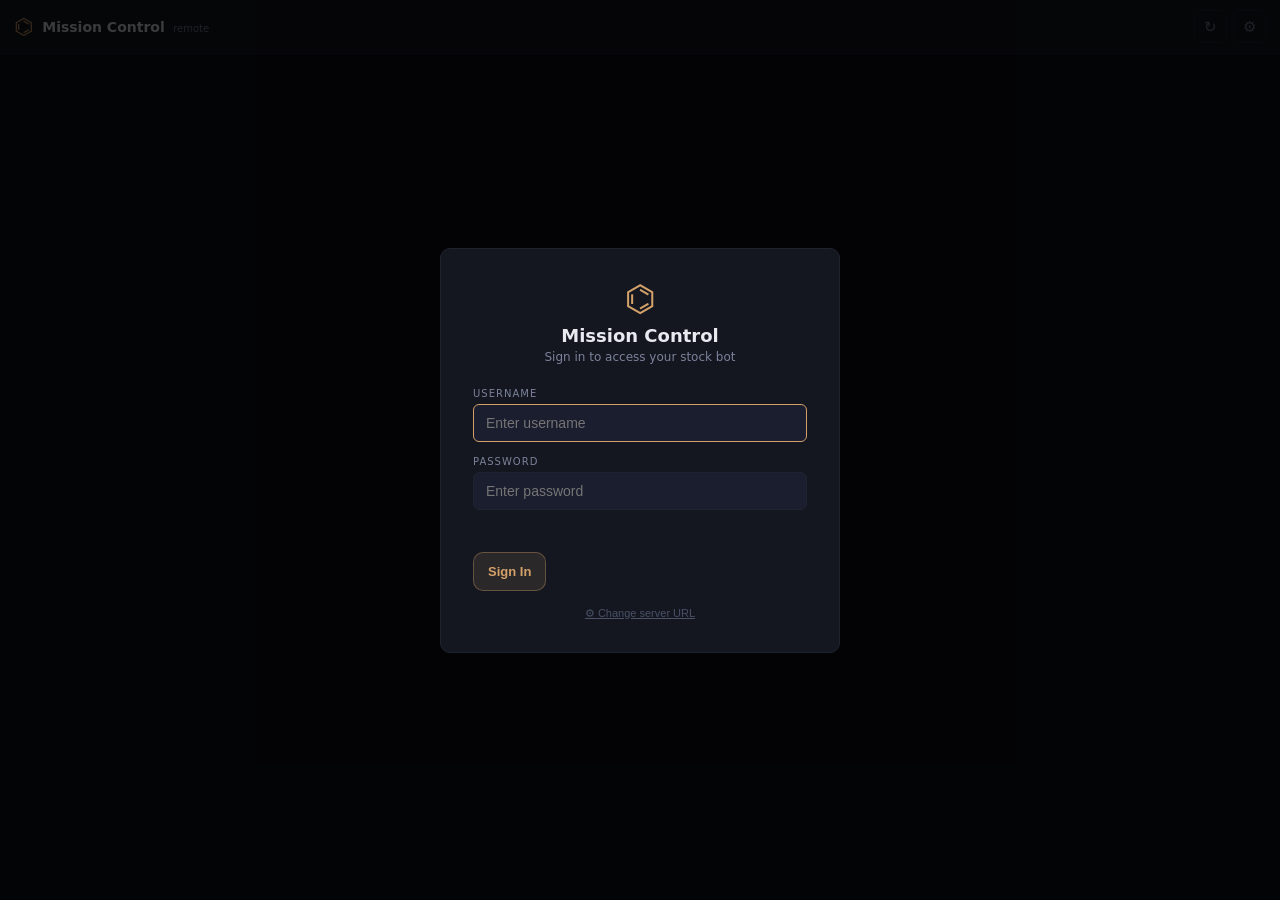
==== docs/index.html @ 16a3974e "Fix T212 auth, ticker resolution, watchlist UI, trading schedule - Fix Trading212 API auth: use Basi" ====
<!DOCTYPE html>
<html lang="en">
<head>
  <meta charset="UTF-8" />
  <meta name="viewport" content="width=device-width, initial-scale=1, maximum-scale=1" />
  <meta name="theme-color" content="#0d0f14" />
  <title>⌬ Mission Control · Remote</title>
  <style>
    :root {
      --bg:       #0d0f14;
      --surface:  #141720;
      --surface2: #1a1e2e;
      --border:   #1e2330;
      --text:     #e8eaf0;
      --dim:      #7c829a;
      --mute:     #4a5066;
      --accent:   #d4a16a;
      --pos:      #4ade80;
      --neg:      #f87171;
      --warn:     #fbbf24;
      --info:     #60a5fa;
      --radius:   10px;
      --mono:     'JetBrains Mono', 'Fira Code', 'Cascadia Code', monospace;
    }

    * { box-sizing: border-box; margin: 0; padding: 0; }

    body {
      background: var(--bg);
      color: var(--text);
      font-family: -apple-system, BlinkMacSystemFont, 'Segoe UI', system-ui, sans-serif;
      font-size: 14px;
      min-height: 100dvh;
      -webkit-text-size-adjust: 100%;
    }

    /* ── Top bar ───────────────────────────────────────────────────────── */
    .topbar {
      position: sticky; top: 0; z-index: 10;
      background: var(--surface);
      border-bottom: 1px solid var(--border);
      padding: 10px 14px;
      display: flex; align-items: center; justify-content: space-between; gap: 8px;
    }
    .brand { display: flex; align-items: center; gap: 9px; }
    .brand-mark { font-size: 22px; color: var(--accent); line-height: 1; }
    .brand-name { font-weight: 700; font-size: 14px; }
    .brand-sub  { font-size: 10px; color: var(--dim); font-weight: 400; margin-left: 4px; }
    .topbar-right { display: flex; gap: 6px; }

    .icon-btn {
      background: none; border: 1px solid var(--border);
      color: var(--dim); border-radius: 6px;
      width: 33px; height: 33px;
      cursor: pointer; font-size: 15px;
      display: flex; align-items: center; justify-content: center;
      transition: color .15s, border-color .15s; flex-shrink: 0;
    }
    .icon-btn:hover { color: var(--text); border-color: var(--dim); }
    @keyframes spin { to { transform: rotate(360deg); } }
    .spin { animation: spin .6s linear infinite; }

    /* ── Content ───────────────────────────────────────────────────────── */
    .content {
      padding: 12px; max-width: 600px; margin: 0 auto;
      display: flex; flex-direction: column; gap: 10px;
    }

    /* ── Banners ───────────────────────────────────────────────────────── */
    .banner {
      border-radius: var(--radius); padding: 10px 14px;
      font-size: 13px; display: none; align-items: center; gap: 10px;
    }
    .banner.show { display: flex; }
    .banner.offline  { background:rgba(248,113,113,.08); border:1px solid rgba(248,113,113,.25); color:var(--neg); }
    .banner.shutdown { background:rgba(248,113,113,.08); border:1px solid rgba(248,113,113,.25); justify-content:space-between; }
    .banner.no-url   { background:rgba(251,191,36,.08);  border:1px solid rgba(251,191,36,.25);  color:var(--warn); }

    /* ── Status chips ──────────────────────────────────────────────────── */
    .status-bar {
      background: var(--surface); border: 1px solid var(--border);
      border-radius: var(--radius); padding: 10px 14px;
      display: flex; flex-wrap: wrap; gap: 7px; align-items: center;
    }
    .chip {
      display: inline-flex; align-items: center; gap: 5px;
      padding: 3px 9px; border-radius: 20px;
      font-size: 11px; font-weight: 700; letter-spacing: .05em;
      border: 1px solid var(--border); white-space: nowrap;
    }
    .chip.running { color:var(--pos);  border-color:rgba(74,222,128,.3);  background:rgba(74,222,128,.07); }
    .chip.paused  { color:var(--warn); border-color:rgba(251,191,36,.3);  background:rgba(251,191,36,.07); }
    .chip.idle    { color:var(--dim);  border-color:var(--border); }
    .chip.offline { color:var(--neg);  border-color:rgba(248,113,113,.3); background:rgba(248,113,113,.07); }
    .chip.live    { color:var(--pos);  border-color:rgba(74,222,128,.3);  background:rgba(74,222,128,.07); }
    .chip.demo    { color:var(--warn); border-color:rgba(251,191,36,.3);  background:rgba(251,191,36,.07); }
    .chip.bull    { color:var(--pos);  border-color:rgba(74,222,128,.3);  background:rgba(74,222,128,.07); }
    .chip.bear    { color:var(--neg);  border-color:rgba(248,113,113,.3); background:rgba(248,113,113,.07); }
    .chip.neutral { color:var(--warn); border-color:rgba(251,191,36,.3);  background:rgba(251,191,36,.07); }

    .dot {
      width: 7px; height: 7px; border-radius: 50%;
      display: inline-block; flex-shrink: 0;
    }
    .dot.green { background: var(--pos); }
    .dot.red   { background: var(--neg); }
    .dot.amber { background: var(--warn); }
    .dot.gray  { background: var(--mute); }
    @keyframes pulse { 0%,100%{opacity:1} 50%{opacity:.35} }
    .pulse { animation: pulse 2s ease-in-out infinite; }

    .regime-detail {
      width: 100%; font-size: 10px; color: var(--dim);
      font-family: var(--mono); padding-top: 6px; margin-top: 2px;
      border-top: 1px solid var(--border);
      display: flex; gap: 12px; flex-wrap: wrap;
    }

    /* ── Action buttons ────────────────────────────────────────────────── */
    .actions { display: grid; grid-template-columns: 1fr 1fr; gap: 8px; }
    .btn {
      padding: 11px 14px; border-radius: var(--radius);
      border: 1px solid var(--border); background: var(--surface);
      color: var(--text); font-size: 13px; font-weight: 600;
      cursor: pointer;
      display: flex; align-items: center; justify-content: center; gap: 6px;
      transition: background .15s, border-color .15s, opacity .15s; white-space: nowrap;
    }
    .btn:disabled { opacity: .42; cursor: not-allowed; }
    .btn:hover:not(:disabled) { background: var(--surface2); border-color: var(--dim); }
    .btn.primary { background:rgba(212,161,106,.12); border-color:rgba(212,161,106,.35); color:var(--accent); }
    .btn.primary:hover:not(:disabled) { background:rgba(212,161,106,.2); }
    .btn.success { background:rgba(74,222,128,.10);  border-color:rgba(74,222,128,.32);  color:var(--pos); }
    .btn.warn    { background:rgba(251,191,36,.08);  border-color:rgba(251,191,36,.3);   color:var(--warn); }
    .btn.danger  { background:rgba(248,113,113,.08); border-color:rgba(248,113,113,.3);  color:var(--neg); }
    .btn.full    { grid-column: 1 / -1; }

    /* ── Cards ─────────────────────────────────────────────────────────── */
    .card { background:var(--surface); border:1px solid var(--border); border-radius:var(--radius); overflow:hidden; }
    .card-head {
      padding: 9px 14px; font-size: 10px; font-weight: 700;
      letter-spacing: .12em; text-transform: uppercase; color: var(--dim);
      border-bottom: 1px solid var(--border);
      display: flex; justify-content: space-between; align-items: center;
    }
    .card-head-right { font-size:11px; color:var(--accent); text-transform:none; letter-spacing:0; font-weight:600; }
    .card-body  { padding: 14px; }
    .card-empty { padding:20px 14px; color:var(--dim); font-size:12px; text-align:center; }

    /* ── Portfolio KPIs ────────────────────────────────────────────────── */
    .kpi-row { display:grid; grid-template-columns:1fr 1fr; gap:14px; }
    .kpi     { display:flex; flex-direction:column; gap:3px; }
    .kpi-val { font-size:22px; font-weight:700; font-variant-numeric:tabular-nums; letter-spacing:-.01em; }
    .kpi-lbl { font-size:10px; color:var(--dim); text-transform:uppercase; letter-spacing:.1em; }

    /* ── Position tiles ────────────────────────────────────────────────── */
    .pos-tile { padding:12px 14px; border-bottom:1px solid var(--border); }
    .pos-tile:last-child { border-bottom:none; }
    .pos-top  { display:flex; justify-content:space-between; align-items:flex-start; margin-bottom:5px; }
    .pos-sym  { font-weight:700; font-size:15px; font-family:var(--mono); }
    .pos-pl   { font-size:13px; font-weight:600; }
    .pos-meta { font-size:11px; color:var(--dim); line-height:1.5; }

    .slt-wrap { margin:8px 0 4px; }
    .slt-bar  { height:4px; background:var(--border); border-radius:2px; position:relative; }
    .slt-fill { position:absolute; top:0; height:100%; border-radius:2px; background:var(--accent); transition:width .4s; }
    .slt-labels { display:flex; justify-content:space-between; font-size:9px; color:var(--mute); font-family:var(--mono); margin-top:3px; }

    .hold-badge {
      display:inline-block; font-size:10px; padding:1px 7px; border-radius:20px;
      border:1px solid var(--border); color:var(--dim); margin-left:6px;
    }
    .hold-badge.warn { color:var(--warn); border-color:rgba(251,191,36,.3); background:rgba(251,191,36,.07); }

    /* ── Decision rows ─────────────────────────────────────────────────── */
    .dec-row { padding:9px 14px; border-bottom:1px solid var(--border); display:flex; align-items:center; gap:10px; }
    .dec-row:last-child { border-bottom:none; }
    .dec-action { font-size:11px; font-weight:700; width:34px; text-align:center; font-family:var(--mono); flex-shrink:0; }
    .dec-action.buy  { color:var(--pos); }
    .dec-action.sell { color:var(--neg); }
    .dec-action.hold { color:var(--mute); }
    .dec-sym   { font-size:13px; font-weight:600; font-family:var(--mono); flex:1; }
    .dec-right { text-align:right; flex-shrink:0; }
    .dec-conf  { font-size:11px; color:var(--dim); }
    .dec-time  { font-size:10px; color:var(--mute); font-family:var(--mono); }
    .dec-setup { font-size:10px; color:var(--accent); }

    /* ── Modals (shared styles) ────────────────────────────────────────── */
    .modal-overlay {
      display:none; position:fixed; inset:0;
      background:rgba(0,0,0,.75); z-index:100;
      align-items:center; justify-content:center; padding:20px;
    }
    .modal-overlay.show { display:flex; }
    .modal-box {
      background:var(--surface); border:1px solid var(--border);
      border-radius:var(--radius); padding:24px;
      width:100%; max-width:400px;
    }
    .modal-box h2 { font-size:16px; margin-bottom:18px; }
    .field        { margin-bottom:14px; }
    .field label  { display:block; font-size:10px; color:var(--dim); text-transform:uppercase; letter-spacing:.1em; margin-bottom:5px; }
    .field input  {
      width:100%; background:var(--surface2);
      border:1px solid var(--border); border-radius:6px;
      color:var(--text); font-size:14px; padding:10px 12px;
    }
    .field input:focus { outline:none; border-color:var(--accent); }
    .hint { font-size:10px; color:var(--mute); margin-top:4px; line-height:1.4; }
    .modal-footer { display:flex; gap:8px; margin-top:4px; }
    .link-btn {
      background:none; border:none; cursor:pointer;
      font-size:11px; color:var(--mute); text-decoration:underline;
      display:block; width:100%; text-align:center; margin-top:12px;
    }
    .link-btn:hover { color:var(--neg); }

    /* ── Login modal specifics ─────────────────────────────────────────── */
    .login-brand {
      text-align:center; margin-bottom:24px;
    }
    .login-brand .mark { font-size:36px; color:var(--accent); line-height:1; margin-bottom:8px; }
    .login-brand h2    { font-size:18px; margin-bottom:4px; }
    .login-brand p     { font-size:12px; color:var(--dim); }

    .login-error {
      min-height:18px; font-size:12px; color:var(--neg);
      text-align:center; margin-bottom:10px;
    }

    /* ── Footer ────────────────────────────────────────────────────────── */
    .footer { text-align:center; font-size:10px; color:var(--mute); padding:14px 12px; }

    /* ── Text helpers ──────────────────────────────────────────────────── */
    .pos-text { color:var(--pos); }
    .neg-text { color:var(--neg); }

    /* ── Responsive ────────────────────────────────────────────────────── */
    @media (min-width: 480px) {
      .content  { padding:16px; gap:12px; }
      .kpi-val  { font-size:26px; }
      .modal-box { padding:32px; }
    }
  </style>
</head>
<body>

<!-- ── Top bar ─────────────────────────────────────────────────────────────── -->
<div class="topbar" id="topbar">
  <div class="brand">
    <div class="brand-mark">⌬</div>
    <div>
      <span class="brand-name">Mission Control</span>
      <span class="brand-sub">remote</span>
    </div>
  </div>
  <div class="topbar-right">
    <button class="icon-btn" id="refresh-btn" onclick="refreshData()" title="Refresh now">↻</button>
    <button class="icon-btn" id="logout-btn"  onclick="logout()"      title="Sign out" style="display:none;">⎋</button>
    <button class="icon-btn" onclick="openSettings()"                 title="Settings">⚙</button>
  </div>
</div>

<!-- ── Dashboard content (hidden until logged in) ─────────────────────────── -->
<div class="content" id="app-content" style="display:none;">

  <!-- Offline banner -->
  <div class="banner offline" id="offline-banner">
    ⚠️ PC offline or unreachable — showing last known data
  </div>

  <!-- No-URL prompt -->
  <div class="banner no-url" id="no-url-banner">
    ⚠️ No API URL set.
    <button class="btn warn" style="padding:5px 12px;font-size:12px;margin-left:auto;" onclick="openSettings()">⚙ Configure</button>
  </div>

  <!-- Shutdown countdown -->
  <div class="banner shutdown" id="shutdown-bar">
    <span id="shutdown-msg" style="color:var(--neg);font-size:13px;font-weight:600;"></span>
    <button class="btn danger" style="padding:6px 12px;font-size:12px;flex-shrink:0;" onclick="cancelShutdown()">Cancel</button>
  </div>

  <!-- Status chips -->
  <div class="status-bar">
    <span class="chip idle" id="chip-status"><span class="dot gray"></span> CONNECTING</span>
    <span class="chip demo" id="chip-mode">DEMO</span>
    <span class="chip neutral" id="chip-regime">📊 REGIME</span>
    <div class="regime-detail" id="regime-detail" style="display:none;"></div>
  </div>

  <!-- Actions -->
  <div class="actions">
    <button class="btn primary" id="btn-cycle"    onclick="runCycle()">▶ Run Cycle</button>
    <button class="btn"         id="btn-pause"    onclick="togglePause()">⏸ Pause</button>
    <button class="btn warn"    id="btn-sleep"    onclick="sleepPC()">💤 Sleep PC</button>
    <button class="btn danger"  id="btn-shutdown" onclick="initiateShutdown()">⏻ Shutdown</button>
  </div>

  <!-- Portfolio -->
  <div class="card">
    <div class="card-head">
      Portfolio
      <span class="card-head-right" id="portfolio-mode"></span>
    </div>
    <div class="card-body">
      <div class="kpi-row">
        <div class="kpi">
          <div class="kpi-val" id="kpi-total">—</div>
          <div class="kpi-lbl">Total value</div>
        </div>
        <div class="kpi">
          <div class="kpi-val" id="kpi-cash">—</div>
          <div class="kpi-lbl">Available cash</div>
        </div>
      </div>
    </div>
  </div>

  <!-- Positions -->
  <div class="card">
    <div class="card-head">
      Open Positions
      <span class="card-head-right" id="pos-count"></span>
    </div>
    <div id="positions-body"><div class="card-empty">Connecting…</div></div>
  </div>

  <!-- Recent decisions -->
  <div class="card">
    <div class="card-head">
      Recent Decisions
      <span style="font-size:10px;color:var(--dim);font-weight:400;text-transform:none;letter-spacing:0;">last 5</span>
    </div>
    <div id="decisions-body"><div class="card-empty">Connecting…</div></div>
  </div>

  <div class="footer" id="footer">Never refreshed</div>
</div>

<!-- ── Login modal ─────────────────────────────────────────────────────────── -->
<div class="modal-overlay show" id="login-modal">
  <div class="modal-box">
    <div class="login-brand">
      <div class="mark">⌬</div>
      <h2>Mission Control</h2>
      <p>Sign in to access your stock bot</p>
    </div>

    <div class="field">
      <label>Username</label>
      <input type="text" id="inp-user" autocomplete="username"
             placeholder="Enter username" onkeydown="loginKey(event)" />
    </div>
    <div class="field">
      <label>Password</label>
      <input type="password" id="inp-pass" autocomplete="current-password"
             placeholder="Enter password" onkeydown="loginKey(event)" />
    </div>

    <div class="login-error" id="login-error"></div>

    <button class="btn primary full" id="login-btn" onclick="doLogin()">Sign In</button>

    <button class="link-btn" onclick="openSettings()" style="margin-top:16px;">
      ⚙ Change server URL
    </button>
  </div>
</div>

<!-- ── Settings modal ─────────────────────────────────────────────────────── -->
<div class="modal-overlay" id="settings-modal" onclick="overlayClick(event,'settings-modal')">
  <div class="modal-box" onclick="event.stopPropagation()">
    <h2>⚙ Server Settings</h2>

    <div class="field">
      <label>Cloudflare Tunnel URL</label>
      <input type="url" id="inp-url"
             placeholder="https://random-name.trycloudflare.com" />
      <div class="hint">
        Your PC's public address — copy it from the sidebar of the local
        dashboard (or from <code style="color:var(--accent);font-family:var(--mono);">tunnel_url.txt</code>).
        Changes every boot unless you use a Cloudflare Named Tunnel.
      </div>
    </div>

    <div class="modal-footer">
      <button class="btn primary" style="flex:1;" onclick="saveSettings()">Save</button>
      <button class="btn" style="padding:11px 16px;" onclick="closeModal('settings-modal')">Cancel</button>
    </div>
    <button class="link-btn" onclick="clearEverything()">Clear all saved data &amp; sign out</button>
  </div>
</div>

<!-- config.js may pre-fill window.STOCKBOT_API_URL -->
<script src="config.js" onerror="/* config.js not present — using settings panel */"></script>

<script>
// ── Configuration bootstrap ──────────────────────────────────────────────────
// Priority: config.js value → localStorage → empty string
function _pick(windowKey, lsKey, placeholder) {
  const w = window[windowKey];
  if (w && w !== placeholder) return w;
  return localStorage.getItem(lsKey) || '';
}

let API_URL = _pick('STOCKBOT_API_URL', 'stockbot_url',
                    'https://YOUR-TUNNEL-URL.trycloudflare.com');
let TOKEN   = localStorage.getItem('stockbot_token') || '';

// ── State ────────────────────────────────────────────────────────────────────
let cachedData    = null;
let isPaused      = false;
let shutdownTimer = null;
let shutdownLeft  = 0;

// ── DOM ──────────────────────────────────────────────────────────────────────
const $ = id => document.getElementById(id);

// ── Formatting ───────────────────────────────────────────────────────────────
function fmt(n) {
  if (n == null || isNaN(+n)) return '—';
  return '$' + Math.abs(+n).toLocaleString('en-US', {
    minimumFractionDigits: 2, maximumFractionDigits: 2,
  });
}

// ── API wrapper ───────────────────────────────────────────────────────────────
async function api(path, options = {}) {
  if (!API_URL) return null;
  const headers = { 'Content-Type': 'application/json' };
  if (TOKEN) headers['X-Auth-Token'] = TOKEN;
  try {
    const r = await fetch(API_URL.replace(/\/$/, '') + path,
                          { ...options, headers });
    const body = await r.json().catch(() => ({}));
    body._status = r.status;
    return body;
  } catch {
    return null;
  }
}

// ── Login flow ────────────────────────────────────────────────────────────────
function showLogin(errMsg) {
  $('app-content').style.display = 'none';
  $('logout-btn').style.display  = 'none';
  $('login-modal').classList.add('show');
  if (errMsg) $('login-error').textContent = errMsg;
  // Focus username field if empty, else password
  setTimeout(() => {
    const u = $('inp-user'), p = $('inp-pass');
    (u.value ? p : u).focus();
  }, 80);
}

function showDashboard() {
  $('login-modal').classList.remove('show');
  $('app-content').style.display = '';
  $('logout-btn').style.display  = '';
}

function loginKey(e) {
  if (e.key === 'Enter') doLogin();
}

async function doLogin() {
  const btn  = $('login-btn');
  const user = $('inp-user').value.trim();
  const pass = $('inp-pass').value;
  $('login-error').textContent = '';

  if (!API_URL) {
    openSettings();
    return;
  }
  if (!user) { $('inp-user').focus(); return; }

  btn.disabled = true;
  btn.textContent = 'Signing in…';

  const r = await api('/api/auth/login', {
    method: 'POST',
    body: JSON.stringify({ username: user, password: pass }),
  });

  btn.disabled = false;
  btn.textContent = 'Sign In';

  if (!r) {
    $('login-error').textContent = 'Cannot reach server — check the URL in ⚙ Settings.';
    return;
  }
  if (r._status === 401) {
    $('login-error').textContent = 'Incorrect username or password.';
    $('inp-pass').value = '';
    $('inp-pass').focus();
    return;
  }
  if (!r.ok) {
    $('login-error').textContent = r.error || 'Server error — check your .env configuration.';
    return;
  }

  // Success — store token (may be empty string if no auth configured)
  TOKEN = r.token || '';
  if (TOKEN) localStorage.setItem('stockbot_token', TOKEN);
  showDashboard();
  refreshData();
}

function logout() {
  TOKEN = '';
  localStorage.removeItem('stockbot_token');
  isPaused      = false;
  cachedData    = null;
  clearInterval(shutdownTimer);
  $('shutdown-bar').classList.remove('show');
  showLogin();
}

// ── Try token we already have ─────────────────────────────────────────────────
async function tryAutoLogin() {
  if (!API_URL) {
    // No URL configured — show login (which will prompt for URL first)
    showLogin();
    $('no-url-banner').classList.add('show');
    return;
  }

  // Hit /api/auth/check with stored token; if 200 we're good, if 401 need login
  const r = await api('/api/auth/check');
  if (!r) {
    // Can't reach server — still show login with error after a moment
    showLogin('Cannot reach server. Check the URL in ⚙ Settings, then try again.');
    return;
  }
  if (r._status === 401 || r.login_required) {
    showLogin();
    return;
  }
  // Token valid (or no auth configured)
  showDashboard();
  refreshData();
}

// ── Data refresh ──────────────────────────────────────────────────────────────
async function refreshData() {
  if (!API_URL) { $('no-url-banner').classList.add('show'); return; }
  $('no-url-banner').classList.remove('show');

  $('refresh-btn').classList.add('spin');
  const d = await api('/api/botdata');
  $('refresh-btn').classList.remove('spin');

  if (!d || d.error === 'Unauthorized' || d._status === 401) {
    // Token expired or revoked
    if (d?._status === 401) { showLogin('Session expired — please sign in again.'); return; }
    $('offline-banner').classList.add('show');
    if (cachedData) render(cachedData);
    else renderOffline();
    return;
  }
  $('offline-banner').classList.remove('show');
  cachedData = d;
  isPaused   = !!d.paused;
  render(d);
  $('footer').textContent = 'Updated: ' + new Date().toLocaleTimeString();
}

// ── Offline placeholder ───────────────────────────────────────────────────────
function renderOffline() {
  $('chip-status').className = 'chip offline';
  $('chip-status').innerHTML = '<span class="dot red"></span> OFFLINE';
  $('positions-body').innerHTML  = '<div class="card-empty">PC offline</div>';
  $('decisions-body').innerHTML  = '<div class="card-empty">PC offline</div>';
}

// ── Render ────────────────────────────────────────────────────────────────────
function render(d) {
  renderStatus(d);
  renderPortfolio(d);
  renderPositions(d);
  renderDecisions(d);
}

function renderStatus(d) {
  const status = d.bot_status || 'idle';
  const chipEl = $('chip-status');
  chipEl.className = 'chip ' + (status === 'running' ? 'running' : status === 'paused' ? 'paused' : 'idle');
  const dotC = status === 'running' ? 'green pulse' : status === 'paused' ? 'amber' : 'gray';
  chipEl.innerHTML = `<span class="dot ${dotC}"></span> ${status.toUpperCase()}`;

  const mode = d.mode || 'DEMO';
  const modeEl = $('chip-mode');
  modeEl.className = 'chip ' + (mode === 'LIVE' ? 'live' : 'demo');
  modeEl.textContent = mode + ' MODE';

  const reg = d.regime || {};
  const r   = (reg.regime || 'unknown').toLowerCase();
  const regEl = $('chip-regime');
  regEl.className = 'chip ' + (r === 'bull' ? 'bull' : r === 'bear' ? 'bear' : 'neutral');
  regEl.textContent = (r === 'bull' ? '📈' : r === 'bear' ? '📉' : '📊') + ' ' + r.toUpperCase();

  const detEl = $('regime-detail');
  if (reg.price) {
    const s50  = reg.above_sma50  === true  ? '✓ SMA50'  : reg.above_sma50  === false ? '✗ SMA50'  : '';
    const s200 = reg.above_sma200 === true  ? '✓ SMA200' : reg.above_sma200 === false ? '✗ SMA200' : '';
    detEl.style.display = 'flex';
    detEl.textContent   = `${reg.benchmark || 'SPY'} $${(+reg.price).toFixed(2)}  ${s50}  ${s200}`.trim();
  } else {
    detEl.style.display = 'none';
  }

  $('btn-pause').className   = 'btn' + (isPaused ? ' success' : '');
  $('btn-pause').textContent = isPaused ? '▶ Resume' : '⏸ Pause';
}

function renderPortfolio(d) {
  $('kpi-total').textContent = fmt(d.total_value);
  $('kpi-cash').textContent  = fmt(d.free_funds ?? d.cash);
  $('portfolio-mode').textContent = d.mode || '';
}

function renderPositions(d) {
  const positions = Array.isArray(d.positions) ? d.positions : [];
  $('pos-count').textContent = positions.length || '';
  const body = $('positions-body');
  if (!positions.length) {
    body.innerHTML = '<div class="card-empty">No open positions</div>';
    return;
  }
  body.innerHTML = positions.map(p => {
    const plSign  = (p.pl || 0) >= 0 ? '+' : '';
    const plClass = (p.pl || 0) >= 0 ? 'pos-text' : 'neg-text';
    const plStr   = `${plSign}${fmt(p.pl)} (${plSign}${(p.plPct||0).toFixed(2)}%)`;

    let holdBadge = '';
    if (p.days_held != null) {
      const warn = p.days_held >= (d.max_hold_days || 10);
      holdBadge = `<span class="hold-badge${warn ? ' warn' : ''}">${p.days_held}d${warn ? ' ⚠' : ''}</span>`;
    }

    let barHtml = '';
    if (p.stop_loss && p.take_profit && p.price) {
      const range = p.take_profit - p.stop_loss;
      const pct = range > 0 ? Math.max(0, Math.min(100, ((p.price - p.stop_loss) / range) * 100)) : 0;
      barHtml = `
        <div class="slt-wrap">
          <div class="slt-bar"><div class="slt-fill" style="width:${pct.toFixed(1)}%"></div></div>
          <div class="slt-labels">
            <span>SL $${(+p.stop_loss).toFixed(2)}</span>
            <span>entry $${(+p.avg).toFixed(2)}</span>
            <span>TP $${(+p.take_profit).toFixed(2)}</span>
          </div>
        </div>`;
    }

    return `
      <div class="pos-tile">
        <div class="pos-top">
          <div class="pos-sym">${p.symbol}${holdBadge}</div>
          <div class="pos-pl ${plClass}">${plStr}</div>
        </div>
        <div class="pos-meta">${p.quantity} shares · avg $${(+p.avg).toFixed(2)} · now $${(+p.price).toFixed(2)}</div>
        ${barHtml}
      </div>`;
  }).join('');
}

function renderDecisions(d) {
  const decisions = Array.isArray(d.decisions) ? d.decisions.slice(0, 5) : [];
  const body = $('decisions-body');
  if (!decisions.length) {
    body.innerHTML = '<div class="card-empty">No decisions recorded yet</div>';
    return;
  }
  body.innerHTML = decisions.map(dec => {
    const act   = (dec.action || 'HOLD').toUpperCase();
    const conf  = dec.confidence > 0 ? `${(dec.confidence * 100).toFixed(0)}% conf` : '';
    const rr    = dec.risk_reward ? `${(+dec.risk_reward).toFixed(1)}R` : '';
    const setup = (dec.setup_type && dec.setup_type !== 'unknown') ? dec.setup_type : '';
    const meta  = [conf, rr].filter(Boolean).join(' · ');
    return `
      <div class="dec-row">
        <div class="dec-action ${act.toLowerCase()}">${act}</div>
        <div>
          <div class="dec-sym">${dec.symbol || '—'}</div>
          ${setup ? `<div class="dec-setup">${setup}</div>` : ''}
        </div>
        <div class="dec-right" style="margin-left:auto;">
          ${meta ? `<div class="dec-conf">${meta}</div>` : ''}
          <div class="dec-time">${dec.at || ''}</div>
        </div>
      </div>`;
  }).join('');
}

// ── Actions ───────────────────────────────────────────────────────────────────
async function runCycle() {
  const btn = $('btn-cycle');
  btn.disabled = true; btn.textContent = '▶ Triggered…';
  const r = await api('/api/bot/run_cycle', { method: 'POST', body: '{}' });
  setTimeout(() => { btn.disabled = false; btn.textContent = '▶ Run Cycle'; }, 3000);
  if (r?._status === 401) showLogin('Session expired — please sign in again.');
}

async function togglePause() {
  const next = !isPaused;
  isPaused = next;
  $('btn-pause').textContent = next ? '▶ Resume' : '⏸ Pause';
  $('btn-pause').className   = 'btn' + (next ? ' success' : '');
  const r = await api('/api/bot/pause', {
    method: 'POST', body: JSON.stringify({ paused: next }),
  });
  if (!r) {
    isPaused = !next;
    $('btn-pause').textContent = !next ? '▶ Resume' : '⏸ Pause';
    $('btn-pause').className   = 'btn' + (!next ? ' success' : '');
  } else if (r._status === 401) showLogin('Session expired — please sign in again.');
}

async function sleepPC() {
  if (!confirm('Put the PC to sleep?\n\nYou will need to wake it manually (WoL or BIOS timer) afterwards.')) return;
  const r = await api('/api/pc/sleep', { method: 'POST', body: '{}' });
  if (r?._status === 401) showLogin('Session expired — please sign in again.');
}

async function initiateShutdown() {
  if (!confirm('Shutdown the PC in 2 minutes?\n\nA Cancel button will appear on this screen.')) return;
  const r = await api('/api/pc/shutdown', {
    method: 'POST', body: JSON.stringify({ delay_seconds: 120 }),
  });
  if (r?._status === 401) { showLogin('Session expired — please sign in again.'); return; }
  if (r?.ok) startCountdown(120);
}

async function cancelShutdown() {
  clearInterval(shutdownTimer);
  $('shutdown-bar').classList.remove('show');
  await api('/api/pc/cancel_shutdown', { method: 'POST', body: '{}' });
}

function startCountdown(s) {
  shutdownLeft = s;
  $('shutdown-bar').classList.add('show');
  _tick();
  shutdownTimer = setInterval(() => {
    shutdownLeft--;
    if (shutdownLeft <= 0) { clearInterval(shutdownTimer); $('shutdown-bar').classList.remove('show'); return; }
    _tick();
  }, 1000);
}
function _tick() {
  const m = Math.floor(shutdownLeft / 60), s = String(shutdownLeft % 60).padStart(2, '0');
  $('shutdown-msg').textContent = `⏻ PC shutting down in ${m}:${s}…`;
}

// ── Settings modal ────────────────────────────────────────────────────────────
function openSettings() {
  $('inp-url').value = API_URL;
  $('settings-modal').classList.add('show');
  setTimeout(() => $('inp-url').focus(), 80);
}
function closeModal(id) { $(id).classList.remove('show'); }
function overlayClick(e, id) { if (e.target === $(id)) closeModal(id); }

function saveSettings() {
  const url = $('inp-url').value.trim().replace(/\/$/, '');
  if (!url) { alert('Please enter your Cloudflare tunnel URL.'); return; }
  API_URL = url;
  localStorage.setItem('stockbot_url', url);
  closeModal('settings-modal');
  // If we were on the login screen, re-trigger auto-login
  if ($('login-modal').classList.contains('show')) {
    TOKEN = '';
    localStorage.removeItem('stockbot_token');
    tryAutoLogin();
  }
}

function clearEverything() {
  if (!confirm('Clear saved URL and token, and sign out?')) return;
  localStorage.removeItem('stockbot_url');
  localStorage.removeItem('stockbot_token');
  API_URL = ''; TOKEN = '';
  closeModal('settings-modal');
  showLogin();
}

// ── Init ──────────────────────────────────────────────────────────────────────
tryAutoLogin();
setInterval(refreshData, 30000);
</script>
</body>
</html>
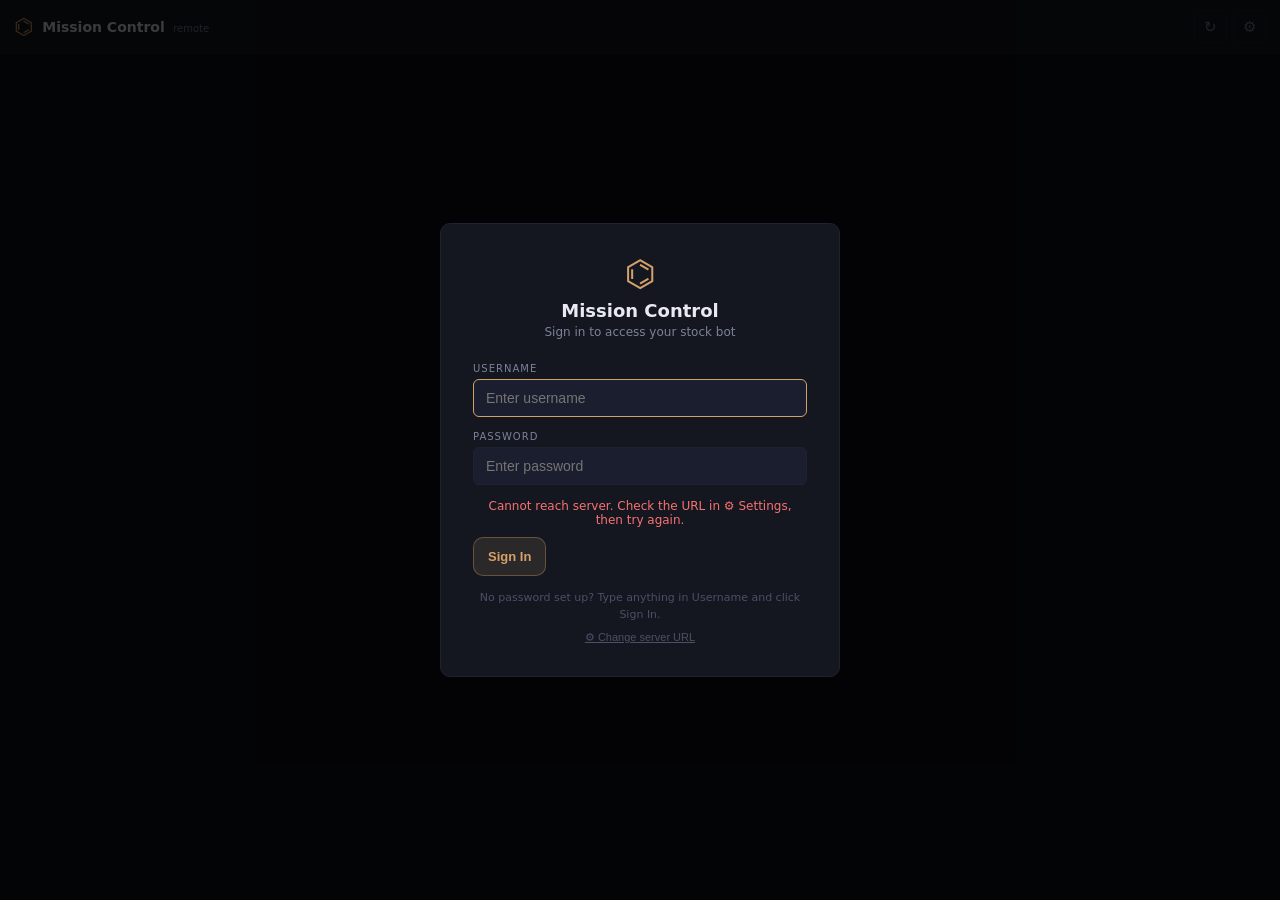
==== commit e671d522: "Remote dashboard: bypass ngrok browser warning header + login hint - Add 'ngrok-skip-browser-warning" ====
--- a/docs/index.html
+++ b/docs/index.html
@@ -362,7 +362,10 @@
 
     <button class="btn primary full" id="login-btn" onclick="doLogin()">Sign In</button>
 
-    <button class="link-btn" onclick="openSettings()" style="margin-top:16px;">
+    <p style="font-size:11px;color:var(--mute);text-align:center;margin-top:14px;line-height:1.5;">
+      No password set up? Type anything in Username and click Sign In.
+    </p>
+    <button class="link-btn" onclick="openSettings()" style="margin-top:8px;">
       ⚙ Change server URL
     </button>
   </div>
@@ -428,7 +431,11 @@
 // ── API wrapper ───────────────────────────────────────────────────────────────
 async function api(path, options = {}) {
   if (!API_URL) return null;
-  const headers = { 'Content-Type': 'application/json' };
+  const headers = {
+    'Content-Type': 'application/json',
+    // Bypass ngrok's free-tier browser warning page for fetch requests
+    'ngrok-skip-browser-warning': 'true',
+  };
   if (TOKEN) headers['X-Auth-Token'] = TOKEN;
   try {
     const r = await fetch(API_URL.replace(/\/$/, '') + path,
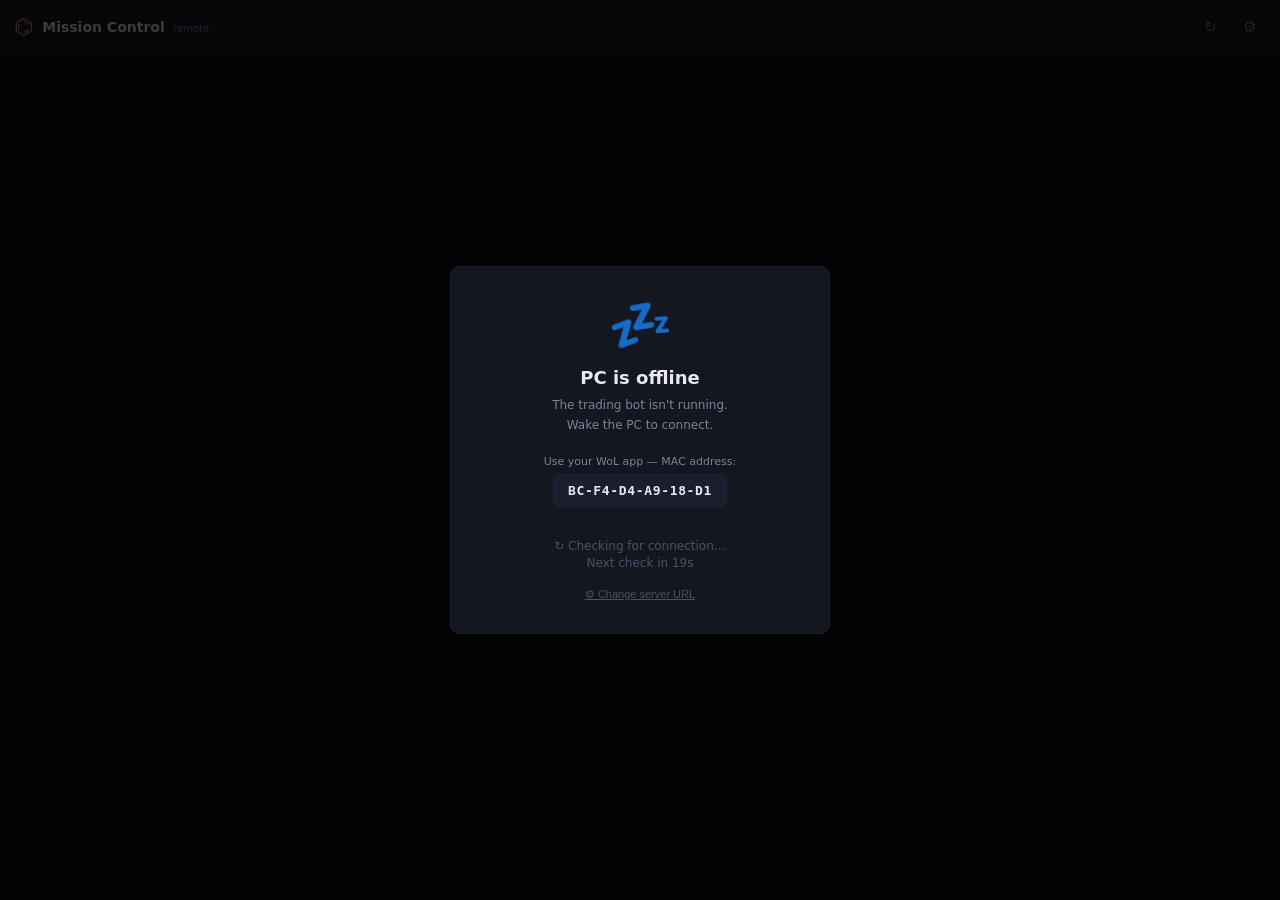
==== commit fc3e7d05: "Add PC offline screen + Wake PC button + WoL relay docs/index.html: - New offline/boot panel: shown " ====
--- a/docs/index.html
+++ b/docs/index.html
@@ -228,6 +228,32 @@
       text-align:center; margin-bottom:10px;
     }
 
+    /* ── Offline / boot panel ─────────────────────────────────────────── */
+    .offline-box {
+      background:var(--surface); border:1px solid var(--border);
+      border-radius:var(--radius); padding:32px 24px;
+      width:100%; max-width:380px; text-align:center;
+    }
+    .offline-icon  { font-size:52px; line-height:1; margin-bottom:16px; }
+    .offline-title { font-size:18px; font-weight:700; margin-bottom:8px; }
+    .offline-sub   { font-size:12px; color:var(--dim); line-height:1.6; margin-bottom:20px; }
+    .mac-badge {
+      display:inline-block; background:var(--surface2);
+      border:1px solid var(--border); border-radius:6px;
+      padding:8px 14px; font-family:var(--mono); font-size:13px;
+      font-weight:700; letter-spacing:.05em; margin-bottom:18px;
+    }
+    .poll-row { font-size:12px; color:var(--mute); margin-top:12px; }
+    .boot-bar-wrap {
+      margin:16px 0 4px; height:3px; background:var(--border); border-radius:2px;
+    }
+    .boot-bar-fill {
+      height:100%; background:var(--info); border-radius:2px;
+      width:0%; transition:width 160s linear;
+    }
+    @keyframes spinPoll { to { transform:rotate(360deg); } }
+    .poll-spin { display:inline-block; animation:spinPoll .8s linear infinite; }
+
     /* ── Footer ────────────────────────────────────────────────────────── */
     .footer { text-align:center; font-size:10px; color:var(--mute); padding:14px 12px; }
 
@@ -336,6 +362,42 @@
   </div>
 
   <div class="footer" id="footer">Never refreshed</div>
+</div>
+
+<!-- ── PC Offline / Booting panel ────────────────────────────────────────────── -->
+<div class="modal-overlay" id="offline-panel">
+  <div class="offline-box">
+    <div class="offline-icon" id="ol-icon">💤</div>
+    <div class="offline-title" id="ol-title">PC is offline</div>
+    <div class="offline-sub"   id="ol-sub">The trading bot isn't running.<br>Wake the PC to connect.</div>
+
+    <!-- Wake button — shown only if WAKE_RELAY_URL is set in config.js -->
+    <div id="wake-section" style="display:none; margin-bottom:14px;">
+      <button class="btn primary full" id="wake-btn" onclick="wakePC()">⚡ Wake PC</button>
+      <div class="poll-row" id="wake-msg" style="min-height:16px;"></div>
+    </div>
+
+    <!-- MAC address hint — shown when no relay is configured -->
+    <div id="mac-section" style="display:none; margin-bottom:14px;">
+      <div style="font-size:11px;color:var(--dim);margin-bottom:6px;">Use your WoL app — MAC address:</div>
+      <div class="mac-badge" id="mac-display">—</div>
+    </div>
+
+    <!-- Boot progress bar (appears after Wake PC is clicked) -->
+    <div id="boot-progress" style="display:none;">
+      <div class="boot-bar-wrap"><div class="boot-bar-fill" id="boot-bar"></div></div>
+      <div style="font-size:10px;color:var(--mute);margin-top:4px;">Typically ready in 2–3 minutes</div>
+    </div>
+
+    <!-- Auto-poll status -->
+    <div class="poll-row">
+      <span class="poll-spin" id="poll-spin">↻</span>
+      <span id="poll-label"> Checking for connection…</span>
+    </div>
+    <div class="poll-row" id="poll-cd" style="margin-top:3px;"></div>
+
+    <button class="link-btn" onclick="openSettings()" style="margin-top:18px;">⚙ Change server URL</button>
+  </div>
 </div>
 
 <!-- ── Login modal ─────────────────────────────────────────────────────────── -->
@@ -529,24 +591,21 @@
 // ── Try token we already have ─────────────────────────────────────────────────
 async function tryAutoLogin() {
   if (!API_URL) {
-    // No URL configured — show login (which will prompt for URL first)
     showLogin();
     $('no-url-banner').classList.add('show');
     return;
   }
 
-  // Hit /api/auth/check with stored token; if 200 we're good, if 401 need login
   const r = await api('/api/auth/check');
   if (!r) {
-    // Can't reach server — still show login with error after a moment
-    showLogin('Cannot reach server. Check the URL in ⚙ Settings, then try again.');
+    // PC is off or unreachable — show offline/wake panel
+    showOffline();
     return;
   }
   if (r._status === 401 || r.login_required) {
     showLogin();
     return;
   }
-  // Token valid (or no auth configured)
   showDashboard();
   refreshData();
 }
@@ -560,12 +619,13 @@
   const d = await api('/api/botdata');
   $('refresh-btn').classList.remove('spin');
 
-  if (!d || d.error === 'Unauthorized' || d._status === 401) {
-    // Token expired or revoked
-    if (d?._status === 401) { showLogin('Session expired — please sign in again.'); return; }
-    $('offline-banner').classList.add('show');
-    if (cachedData) render(cachedData);
-    else renderOffline();
+  if (!d) {
+    // PC went offline mid-session — switch to offline/wake panel
+    showOffline();
+    return;
+  }
+  if (d.error === 'Unauthorized' || d._status === 401) {
+    showLogin('Session expired — please sign in again.');
     return;
   }
   $('offline-banner').classList.remove('show');
@@ -795,6 +855,116 @@
   showLogin();
 }
 
+// ── Offline / boot state ─────────────────────────────────────────────────────
+let _pollTimer   = null;
+let _pollSecs    = 20;
+let _booting     = false;
+
+function showOffline() {
+  $('login-modal').classList.remove('show');
+  $('offline-panel').classList.add('show');
+  $('app-content').style.display = 'none';
+  $('logout-btn').style.display  = 'none';
+
+  // Wake relay button or MAC hint
+  const relayUrl = (window.WAKE_RELAY_URL || '').trim();
+  if (relayUrl) {
+    $('wake-section').style.display = 'block';
+    $('mac-section').style.display  = 'none';
+  } else {
+    $('wake-section').style.display = 'none';
+    $('mac-section').style.display  = 'block';
+    const mac = (window.PC_MAC || '').trim();
+    $('mac-display').textContent = mac || 'Set PC_MAC in config.js';
+  }
+
+  _startPolling();
+}
+
+function _hideOffline() {
+  $('offline-panel').classList.remove('show');
+  if (_pollTimer) { clearInterval(_pollTimer); _pollTimer = null; }
+  _booting = false;
+}
+
+function _startPolling() {
+  if (_pollTimer) clearInterval(_pollTimer);
+  _pollSecs = 20;
+  _updateCd();
+  _pollTimer = setInterval(async () => {
+    _pollSecs--;
+    if (_pollSecs <= 0) {
+      _pollSecs = 20;
+      await _checkOnline();
+    }
+    _updateCd();
+  }, 1000);
+}
+
+function _updateCd() {
+  const el = $('poll-cd');
+  if (el) el.textContent = 'Next check in ' + _pollSecs + 's';
+}
+
+async function _checkOnline() {
+  $('poll-spin').style.animationDuration = '.4s';
+  const r = await api('/api/auth/check');
+  $('poll-spin').style.animationDuration = '.8s';
+
+  if (!r) return; // still offline
+
+  // PC is back online
+  _hideOffline();
+  TOKEN = localStorage.getItem('stockbot_token') || '';
+  if (r.login_required) {
+    showLogin();
+  } else {
+    showDashboard();
+    refreshData();
+  }
+}
+
+async function wakePC() {
+  const relayUrl = (window.WAKE_RELAY_URL || '').replace(/\/$/, '');
+  if (!relayUrl) return;
+
+  const btn = $('wake-btn');
+  btn.disabled = true;
+  btn.textContent = '⚡ Sending…';
+  $('wake-msg').textContent = '';
+
+  try {
+    const headers = { 'Content-Type': 'application/json' };
+    const tok = (window.WAKE_TOKEN || '').trim();
+    if (tok) headers['X-Wake-Token'] = tok;
+
+    const resp = await fetch(relayUrl + '/wake', { method: 'POST', headers, body: '{}' });
+    const data = await resp.json().catch(() => ({}));
+
+    if (resp.ok) {
+      // Switch to "booting" UI
+      _booting = true;
+      $('ol-icon').textContent  = '🔄';
+      $('ol-title').textContent = 'PC is booting…';
+      $('ol-sub').textContent   = 'Magic packet sent! Should be ready in ~2–3 minutes.';
+      btn.textContent           = '✓ Sent';
+      $('wake-msg').textContent = '';
+      $('boot-progress').style.display = 'block';
+      requestAnimationFrame(() => { $('boot-bar').style.width = '100%'; });
+      // Speed up polling to every 15s while booting
+      _pollSecs = 15;
+    } else {
+      btn.disabled = false;
+      btn.textContent = '⚡ Wake PC';
+      $('wake-msg').textContent = '✗ ' + (data.error || 'Relay returned error ' + resp.status);
+    }
+  } catch (e) {
+    btn.disabled = false;
+    btn.textContent = '⚡ Wake PC';
+    $('wake-msg').textContent = '✗ Cannot reach relay — check WAKE_RELAY_URL';
+  }
+}
+
 // ── Init ──────────────────────────────────────────────────────────────────────
 tryAutoLogin();
 setInterval(refreshData, 30000);
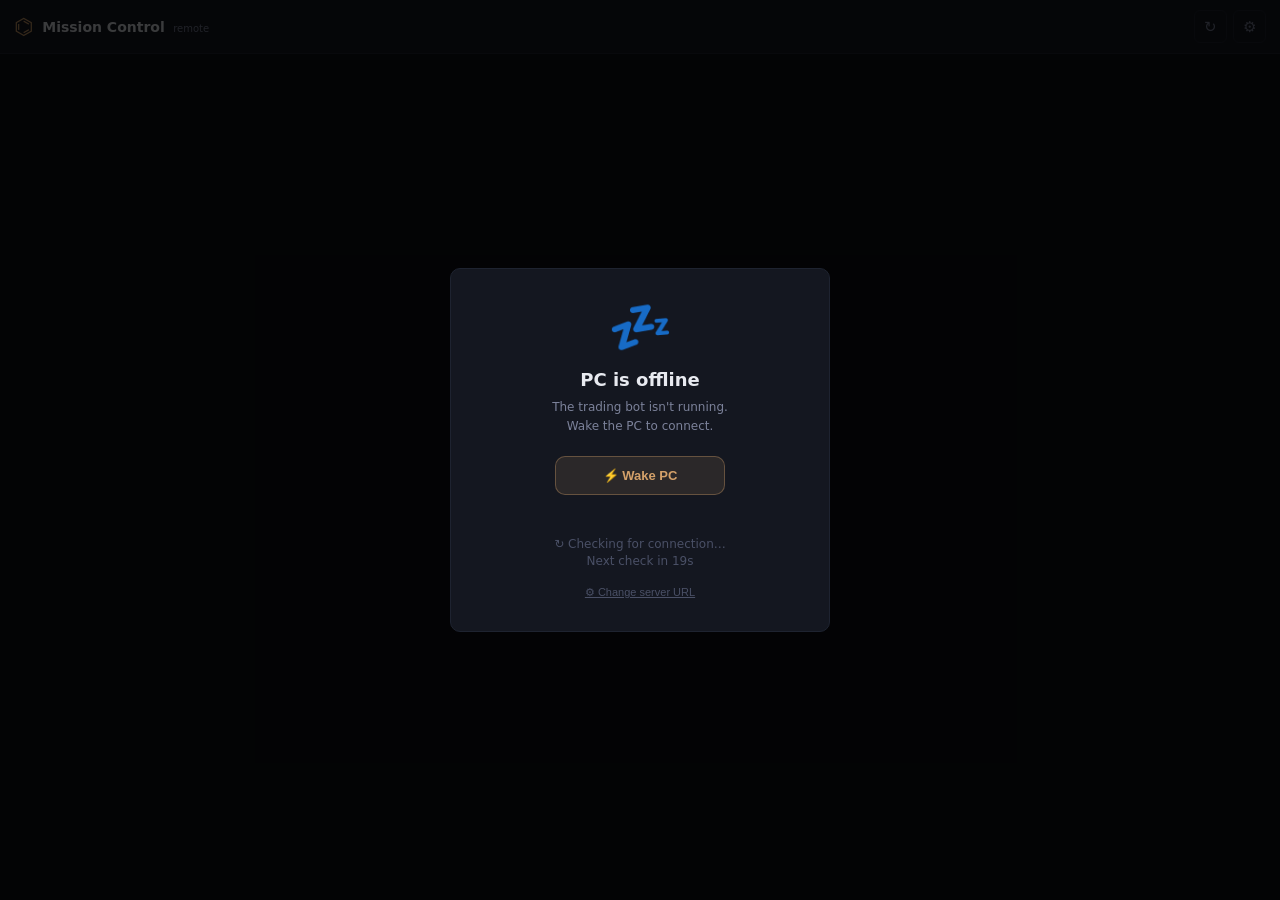
==== commit 1bc4dd75: "Start ngrok on launch, fix pip hang, run tunnel windowless, center Wake button - headless_launcher.p" ====
--- a/docs/index.html
+++ b/docs/index.html
@@ -373,7 +373,7 @@
 
     <!-- Wake button — shown only if WAKE_RELAY_URL is set in config.js -->
     <div id="wake-section" style="display:none; margin-bottom:14px;">
-      <button class="btn primary full" id="wake-btn" onclick="wakePC()">⚡ Wake PC</button>
+      <button class="btn primary" id="wake-btn" onclick="wakePC()" style="display:inline-flex; min-width:170px;">⚡ Wake PC</button>
       <div class="poll-row" id="wake-msg" style="min-height:16px;"></div>
     </div>
 
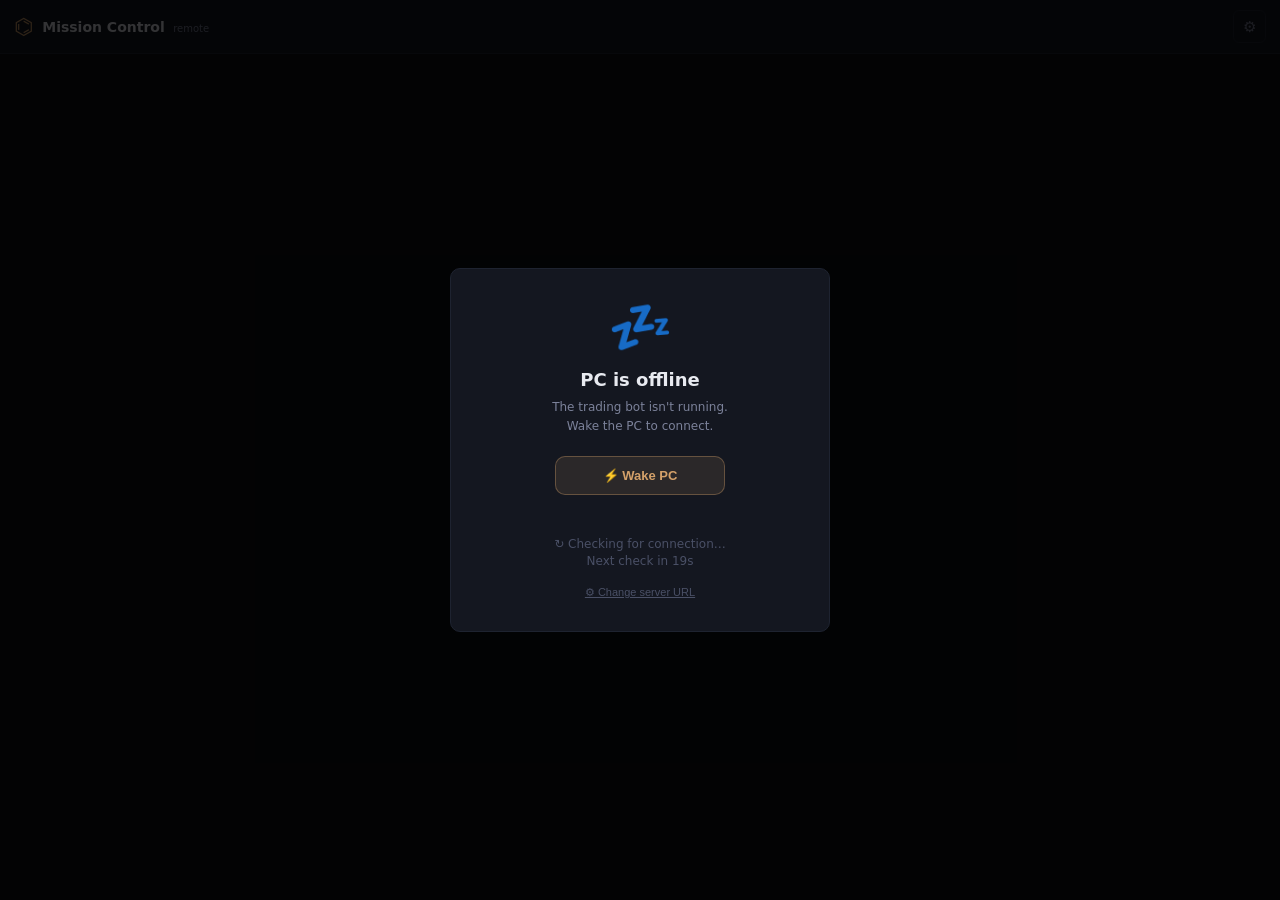
==== commit f8485320: "Mirror full dashboard remotely + add Predictions page; drop daily-trade cap The GitHub Pages page is" ====
--- a/docs/index.html
+++ b/docs/index.html
@@ -60,135 +60,25 @@
     @keyframes spin { to { transform: rotate(360deg); } }
     .spin { animation: spin .6s linear infinite; }
 
-    /* ── Content ───────────────────────────────────────────────────────── */
-    .content {
-      padding: 12px; max-width: 600px; margin: 0 auto;
-      display: flex; flex-direction: column; gap: 10px;
-    }
-
-    /* ── Banners ───────────────────────────────────────────────────────── */
-    .banner {
-      border-radius: var(--radius); padding: 10px 14px;
-      font-size: 13px; display: none; align-items: center; gap: 10px;
-    }
-    .banner.show { display: flex; }
-    .banner.offline  { background:rgba(248,113,113,.08); border:1px solid rgba(248,113,113,.25); color:var(--neg); }
-    .banner.shutdown { background:rgba(248,113,113,.08); border:1px solid rgba(248,113,113,.25); justify-content:space-between; }
-    .banner.no-url   { background:rgba(251,191,36,.08);  border:1px solid rgba(251,191,36,.25);  color:var(--warn); }
-
-    /* ── Status chips ──────────────────────────────────────────────────── */
-    .status-bar {
-      background: var(--surface); border: 1px solid var(--border);
-      border-radius: var(--radius); padding: 10px 14px;
-      display: flex; flex-wrap: wrap; gap: 7px; align-items: center;
-    }
-    .chip {
-      display: inline-flex; align-items: center; gap: 5px;
-      padding: 3px 9px; border-radius: 20px;
-      font-size: 11px; font-weight: 700; letter-spacing: .05em;
-      border: 1px solid var(--border); white-space: nowrap;
-    }
-    .chip.running { color:var(--pos);  border-color:rgba(74,222,128,.3);  background:rgba(74,222,128,.07); }
-    .chip.paused  { color:var(--warn); border-color:rgba(251,191,36,.3);  background:rgba(251,191,36,.07); }
-    .chip.idle    { color:var(--dim);  border-color:var(--border); }
-    .chip.offline { color:var(--neg);  border-color:rgba(248,113,113,.3); background:rgba(248,113,113,.07); }
-    .chip.live    { color:var(--pos);  border-color:rgba(74,222,128,.3);  background:rgba(74,222,128,.07); }
-    .chip.demo    { color:var(--warn); border-color:rgba(251,191,36,.3);  background:rgba(251,191,36,.07); }
-    .chip.bull    { color:var(--pos);  border-color:rgba(74,222,128,.3);  background:rgba(74,222,128,.07); }
-    .chip.bear    { color:var(--neg);  border-color:rgba(248,113,113,.3); background:rgba(248,113,113,.07); }
-    .chip.neutral { color:var(--warn); border-color:rgba(251,191,36,.3);  background:rgba(251,191,36,.07); }
-
-    .dot {
-      width: 7px; height: 7px; border-radius: 50%;
-      display: inline-block; flex-shrink: 0;
-    }
-    .dot.green { background: var(--pos); }
-    .dot.red   { background: var(--neg); }
-    .dot.amber { background: var(--warn); }
-    .dot.gray  { background: var(--mute); }
-    @keyframes pulse { 0%,100%{opacity:1} 50%{opacity:.35} }
-    .pulse { animation: pulse 2s ease-in-out infinite; }
-
-    .regime-detail {
-      width: 100%; font-size: 10px; color: var(--dim);
-      font-family: var(--mono); padding-top: 6px; margin-top: 2px;
-      border-top: 1px solid var(--border);
-      display: flex; gap: 12px; flex-wrap: wrap;
-    }
-
-    /* ── Action buttons ────────────────────────────────────────────────── */
-    .actions { display: grid; grid-template-columns: 1fr 1fr; gap: 8px; }
+    /* ── Buttons ───────────────────────────────────────────────────────── */
     .btn {
       padding: 11px 14px; border-radius: var(--radius);
       border: 1px solid var(--border); background: var(--surface);
       color: var(--text); font-size: 13px; font-weight: 600;
       cursor: pointer;
-      display: flex; align-items: center; justify-content: center; gap: 6px;
+      display: inline-flex; align-items: center; justify-content: center; gap: 6px;
       transition: background .15s, border-color .15s, opacity .15s; white-space: nowrap;
     }
     .btn:disabled { opacity: .42; cursor: not-allowed; }
     .btn:hover:not(:disabled) { background: var(--surface2); border-color: var(--dim); }
     .btn.primary { background:rgba(212,161,106,.12); border-color:rgba(212,161,106,.35); color:var(--accent); }
     .btn.primary:hover:not(:disabled) { background:rgba(212,161,106,.2); }
-    .btn.success { background:rgba(74,222,128,.10);  border-color:rgba(74,222,128,.32);  color:var(--pos); }
-    .btn.warn    { background:rgba(251,191,36,.08);  border-color:rgba(251,191,36,.3);   color:var(--warn); }
-    .btn.danger  { background:rgba(248,113,113,.08); border-color:rgba(248,113,113,.3);  color:var(--neg); }
-    .btn.full    { grid-column: 1 / -1; }
-
-    /* ── Cards ─────────────────────────────────────────────────────────── */
-    .card { background:var(--surface); border:1px solid var(--border); border-radius:var(--radius); overflow:hidden; }
-    .card-head {
-      padding: 9px 14px; font-size: 10px; font-weight: 700;
-      letter-spacing: .12em; text-transform: uppercase; color: var(--dim);
-      border-bottom: 1px solid var(--border);
-      display: flex; justify-content: space-between; align-items: center;
-    }
-    .card-head-right { font-size:11px; color:var(--accent); text-transform:none; letter-spacing:0; font-weight:600; }
-    .card-body  { padding: 14px; }
-    .card-empty { padding:20px 14px; color:var(--dim); font-size:12px; text-align:center; }
-
-    /* ── Portfolio KPIs ────────────────────────────────────────────────── */
-    .kpi-row { display:grid; grid-template-columns:1fr 1fr; gap:14px; }
-    .kpi     { display:flex; flex-direction:column; gap:3px; }
-    .kpi-val { font-size:22px; font-weight:700; font-variant-numeric:tabular-nums; letter-spacing:-.01em; }
-    .kpi-lbl { font-size:10px; color:var(--dim); text-transform:uppercase; letter-spacing:.1em; }
-
-    /* ── Position tiles ────────────────────────────────────────────────── */
-    .pos-tile { padding:12px 14px; border-bottom:1px solid var(--border); }
-    .pos-tile:last-child { border-bottom:none; }
-    .pos-top  { display:flex; justify-content:space-between; align-items:flex-start; margin-bottom:5px; }
-    .pos-sym  { font-weight:700; font-size:15px; font-family:var(--mono); }
-    .pos-pl   { font-size:13px; font-weight:600; }
-    .pos-meta { font-size:11px; color:var(--dim); line-height:1.5; }
-
-    .slt-wrap { margin:8px 0 4px; }
-    .slt-bar  { height:4px; background:var(--border); border-radius:2px; position:relative; }
-    .slt-fill { position:absolute; top:0; height:100%; border-radius:2px; background:var(--accent); transition:width .4s; }
-    .slt-labels { display:flex; justify-content:space-between; font-size:9px; color:var(--mute); font-family:var(--mono); margin-top:3px; }
-
-    .hold-badge {
-      display:inline-block; font-size:10px; padding:1px 7px; border-radius:20px;
-      border:1px solid var(--border); color:var(--dim); margin-left:6px;
-    }
-    .hold-badge.warn { color:var(--warn); border-color:rgba(251,191,36,.3); background:rgba(251,191,36,.07); }
-
-    /* ── Decision rows ─────────────────────────────────────────────────── */
-    .dec-row { padding:9px 14px; border-bottom:1px solid var(--border); display:flex; align-items:center; gap:10px; }
-    .dec-row:last-child { border-bottom:none; }
-    .dec-action { font-size:11px; font-weight:700; width:34px; text-align:center; font-family:var(--mono); flex-shrink:0; }
-    .dec-action.buy  { color:var(--pos); }
-    .dec-action.sell { color:var(--neg); }
-    .dec-action.hold { color:var(--mute); }
-    .dec-sym   { font-size:13px; font-weight:600; font-family:var(--mono); flex:1; }
-    .dec-right { text-align:right; flex-shrink:0; }
-    .dec-conf  { font-size:11px; color:var(--dim); }
-    .dec-time  { font-size:10px; color:var(--mute); font-family:var(--mono); }
-    .dec-setup { font-size:10px; color:var(--accent); }
-
-    /* ── Modals (shared styles) ────────────────────────────────────────── */
+    .btn.full    { width: 100%; }
+
+    /* ── Modals (login / settings) ─────────────────────────────────────── */
     .modal-overlay {
       display:none; position:fixed; inset:0;
-      background:rgba(0,0,0,.75); z-index:100;
+      background:rgba(0,0,0,.78); z-index:100;
       align-items:center; justify-content:center; padding:20px;
     }
     .modal-overlay.show { display:flex; }
@@ -213,22 +103,16 @@
       font-size:11px; color:var(--mute); text-decoration:underline;
       display:block; width:100%; text-align:center; margin-top:12px;
     }
-    .link-btn:hover { color:var(--neg); }
+    .link-btn:hover { color:var(--text); }
 
     /* ── Login modal specifics ─────────────────────────────────────────── */
-    .login-brand {
-      text-align:center; margin-bottom:24px;
-    }
+    .login-brand { text-align:center; margin-bottom:24px; }
     .login-brand .mark { font-size:36px; color:var(--accent); line-height:1; margin-bottom:8px; }
     .login-brand h2    { font-size:18px; margin-bottom:4px; }
     .login-brand p     { font-size:12px; color:var(--dim); }
-
-    .login-error {
-      min-height:18px; font-size:12px; color:var(--neg);
-      text-align:center; margin-bottom:10px;
-    }
-
-    /* ── Offline / boot panel ─────────────────────────────────────────── */
+    .login-error { min-height:18px; font-size:12px; color:var(--neg); text-align:center; margin-bottom:10px; }
+
+    /* ── Launch / offline / boot panel ─────────────────────────────────── */
     .offline-box {
       background:var(--surface); border:1px solid var(--border);
       border-radius:var(--radius); padding:32px 24px;
@@ -244,29 +128,13 @@
       font-weight:700; letter-spacing:.05em; margin-bottom:18px;
     }
     .poll-row { font-size:12px; color:var(--mute); margin-top:12px; }
-    .boot-bar-wrap {
-      margin:16px 0 4px; height:3px; background:var(--border); border-radius:2px;
-    }
-    .boot-bar-fill {
-      height:100%; background:var(--info); border-radius:2px;
-      width:0%; transition:width 160s linear;
-    }
+    .boot-bar-wrap { margin:16px 0 4px; height:3px; background:var(--border); border-radius:2px; }
+    .boot-bar-fill { height:100%; background:var(--info); border-radius:2px; width:0%; transition:width 160s linear; }
     @keyframes spinPoll { to { transform:rotate(360deg); } }
     .poll-spin { display:inline-block; animation:spinPoll .8s linear infinite; }
 
     /* ── Footer ────────────────────────────────────────────────────────── */
     .footer { text-align:center; font-size:10px; color:var(--mute); padding:14px 12px; }
-
-    /* ── Text helpers ──────────────────────────────────────────────────── */
-    .pos-text { color:var(--pos); }
-    .neg-text { color:var(--neg); }
-
-    /* ── Responsive ────────────────────────────────────────────────────── */
-    @media (min-width: 480px) {
-      .content  { padding:16px; gap:12px; }
-      .kpi-val  { font-size:26px; }
-      .modal-box { padding:32px; }
-    }
   </style>
 </head>
 <body>
@@ -281,87 +149,21 @@
     </div>
   </div>
   <div class="topbar-right">
-    <button class="icon-btn" id="refresh-btn" onclick="refreshData()" title="Refresh now">↻</button>
-    <button class="icon-btn" id="logout-btn"  onclick="logout()"      title="Sign out" style="display:none;">⎋</button>
-    <button class="icon-btn" onclick="openSettings()"                 title="Settings">⚙</button>
+    <button class="icon-btn" onclick="openSettings()" title="Settings">⚙</button>
   </div>
 </div>
 
-<!-- ── Dashboard content (hidden until logged in) ─────────────────────────── -->
-<div class="content" id="app-content" style="display:none;">
-
-  <!-- Offline banner -->
-  <div class="banner offline" id="offline-banner">
-    ⚠️ PC offline or unreachable — showing last known data
+<!-- ── Launch panel (PC online + authorised → forward to full dashboard) ────── -->
+<div class="modal-overlay" id="launch-panel">
+  <div class="offline-box">
+    <div class="offline-icon">🚀</div>
+    <div class="offline-title">PC online</div>
+    <div class="offline-sub">Opening the full Mission Control dashboard…</div>
+    <button class="btn primary full" id="open-btn" onclick="openDashboard()" style="margin-bottom:10px;">Open dashboard →</button>
+    <div class="poll-row" id="launch-note"></div>
+    <button class="link-btn" onclick="logout()">Sign out</button>
+    <button class="link-btn" onclick="openSettings()" style="margin-top:4px;">⚙ Change server URL</button>
   </div>
-
-  <!-- No-URL prompt -->
-  <div class="banner no-url" id="no-url-banner">
-    ⚠️ No API URL set.
-    <button class="btn warn" style="padding:5px 12px;font-size:12px;margin-left:auto;" onclick="openSettings()">⚙ Configure</button>
-  </div>
-
-  <!-- Shutdown countdown -->
-  <div class="banner shutdown" id="shutdown-bar">
-    <span id="shutdown-msg" style="color:var(--neg);font-size:13px;font-weight:600;"></span>
-    <button class="btn danger" style="padding:6px 12px;font-size:12px;flex-shrink:0;" onclick="cancelShutdown()">Cancel</button>
-  </div>
-
-  <!-- Status chips -->
-  <div class="status-bar">
-    <span class="chip idle" id="chip-status"><span class="dot gray"></span> CONNECTING</span>
-    <span class="chip demo" id="chip-mode">DEMO</span>
-    <span class="chip neutral" id="chip-regime">📊 REGIME</span>
-    <div class="regime-detail" id="regime-detail" style="display:none;"></div>
-  </div>
-
-  <!-- Actions -->
-  <div class="actions">
-    <button class="btn primary" id="btn-cycle"    onclick="runCycle()">▶ Run Cycle</button>
-    <button class="btn"         id="btn-pause"    onclick="togglePause()">⏸ Pause</button>
-    <button class="btn warn"    id="btn-sleep"    onclick="sleepPC()">💤 Sleep PC</button>
-    <button class="btn danger"  id="btn-shutdown" onclick="initiateShutdown()">⏻ Shutdown</button>
-  </div>
-
-  <!-- Portfolio -->
-  <div class="card">
-    <div class="card-head">
-      Portfolio
-      <span class="card-head-right" id="portfolio-mode"></span>
-    </div>
-    <div class="card-body">
-      <div class="kpi-row">
-        <div class="kpi">
-          <div class="kpi-val" id="kpi-total">—</div>
-          <div class="kpi-lbl">Total value</div>
-        </div>
-        <div class="kpi">
-          <div class="kpi-val" id="kpi-cash">—</div>
-          <div class="kpi-lbl">Available cash</div>
-        </div>
-      </div>
-    </div>
-  </div>
-
-  <!-- Positions -->
-  <div class="card">
-    <div class="card-head">
-      Open Positions
-      <span class="card-head-right" id="pos-count"></span>
-    </div>
-    <div id="positions-body"><div class="card-empty">Connecting…</div></div>
-  </div>
-
-  <!-- Recent decisions -->
-  <div class="card">
-    <div class="card-head">
-      Recent Decisions
-      <span style="font-size:10px;color:var(--dim);font-weight:400;text-transform:none;letter-spacing:0;">last 5</span>
-    </div>
-    <div id="decisions-body"><div class="card-empty">Connecting…</div></div>
-  </div>
-
-  <div class="footer" id="footer">Never refreshed</div>
 </div>
 
 <!-- ── PC Offline / Booting panel ────────────────────────────────────────────── -->
@@ -439,13 +241,13 @@
     <h2>⚙ Server Settings</h2>
 
     <div class="field">
-      <label>Cloudflare Tunnel URL</label>
+      <label>Tunnel / server URL</label>
       <input type="url" id="inp-url"
-             placeholder="https://random-name.trycloudflare.com" />
+             placeholder="https://your-tunnel.trycloudflare.com" />
       <div class="hint">
         Your PC's public address — copy it from the sidebar of the local
         dashboard (or from <code style="color:var(--accent);font-family:var(--mono);">tunnel_url.txt</code>).
-        Changes every boot unless you use a Cloudflare Named Tunnel.
+        This page forwards you straight to the full dashboard there.
       </div>
     </div>
 
@@ -461,8 +263,13 @@
 <script src="config.js" onerror="/* config.js not present — using settings panel */"></script>
 
 <script>
-// ── Configuration bootstrap ──────────────────────────────────────────────────
-// Priority: config.js value → localStorage → empty string
+// ─────────────────────────────────────────────────────────────────────────────
+// Remote gateway: handle login + wake-on-LAN while the PC is off, then forward
+// to the FULL Mission Control dashboard served over the tunnel. The mobile-only
+// data view is gone — once the PC is online you get the same dashboard as local.
+// ─────────────────────────────────────────────────────────────────────────────
+
+// ── Config bootstrap ─────────────────────────────────────────────────────────
 function _pick(windowKey, lsKey, placeholder) {
   const w = window[windowKey];
   if (w && w !== placeholder) return w;
@@ -472,36 +279,20 @@
 let API_URL = _pick('STOCKBOT_API_URL', 'stockbot_url',
                     'https://YOUR-TUNNEL-URL.trycloudflare.com');
 let TOKEN   = localStorage.getItem('stockbot_token') || '';
-
-// ── State ────────────────────────────────────────────────────────────────────
-let cachedData    = null;
-let isPaused      = false;
-let shutdownTimer = null;
-let shutdownLeft  = 0;
-
-// ── DOM ──────────────────────────────────────────────────────────────────────
+let _dashUrl = '';
+
 const $ = id => document.getElementById(id);
-
-// ── Formatting ───────────────────────────────────────────────────────────────
-function fmt(n) {
-  if (n == null || isNaN(+n)) return '—';
-  return '$' + Math.abs(+n).toLocaleString('en-US', {
-    minimumFractionDigits: 2, maximumFractionDigits: 2,
-  });
-}
 
 // ── API wrapper ───────────────────────────────────────────────────────────────
 async function api(path, options = {}) {
   if (!API_URL) return null;
   const headers = {
     'Content-Type': 'application/json',
-    // Bypass ngrok's free-tier browser warning page for fetch requests
     'ngrok-skip-browser-warning': 'true',
   };
   if (TOKEN) headers['X-Auth-Token'] = TOKEN;
   try {
-    const r = await fetch(API_URL.replace(/\/$/, '') + path,
-                          { ...options, headers });
+    const r = await fetch(API_URL.replace(/\/$/, '') + path, { ...options, headers });
     const body = await r.json().catch(() => ({}));
     body._status = r.status;
     return body;
@@ -510,28 +301,59 @@
   }
 }
 
+// ── Forward to the full dashboard ─────────────────────────────────────────────
+function _buildDashUrl() {
+  const base = API_URL.replace(/\/$/, '');
+  // Pass the session token in the hash; live_data.js picks it up and attaches it
+  // to every /api/* request, so the full dashboard works even with auth enabled.
+  return base + (TOKEN ? '#token=' + encodeURIComponent(TOKEN) : '');
+}
+
+function openDashboard() {
+  if (_dashUrl) window.location.href = _dashUrl;
+}
+
+function _cameFromBack() {
+  try {
+    const nav = performance.getEntriesByType('navigation')[0];
+    if (nav && nav.type === 'back_forward') return true;
+    if (performance.navigation && performance.navigation.type === 2) return true;
+  } catch (e) {}
+  return false;
+}
+
+function showLaunch() {
+  $('login-modal').classList.remove('show');
+  $('offline-panel').classList.remove('show');
+  $('launch-panel').classList.add('show');
+}
+
+function goToDashboard() {
+  if (!API_URL) { showLogin(); openSettings(); return; }
+  _dashUrl = _buildDashUrl();
+  showLaunch();
+  // Auto-forward, unless the user just hit "back" (avoids a redirect loop).
+  if (_cameFromBack()) {
+    $('launch-note').textContent = 'Tap "Open dashboard" to continue.';
+  } else {
+    $('launch-note').textContent = 'Redirecting…';
+    setTimeout(openDashboard, 700);
+  }
+}
+
 // ── Login flow ────────────────────────────────────────────────────────────────
 function showLogin(errMsg) {
-  $('app-content').style.display = 'none';
-  $('logout-btn').style.display  = 'none';
+  $('launch-panel').classList.remove('show');
+  $('offline-panel').classList.remove('show');
   $('login-modal').classList.add('show');
   if (errMsg) $('login-error').textContent = errMsg;
-  // Focus username field if empty, else password
   setTimeout(() => {
     const u = $('inp-user'), p = $('inp-pass');
     (u.value ? p : u).focus();
   }, 80);
 }
 
-function showDashboard() {
-  $('login-modal').classList.remove('show');
-  $('app-content').style.display = '';
-  $('logout-btn').style.display  = '';
-}
-
-function loginKey(e) {
-  if (e.key === 'Enter') doLogin();
-}
+function loginKey(e) { if (e.key === 'Enter') doLogin(); }
 
 async function doLogin() {
   const btn  = $('login-btn');
@@ -539,11 +361,8 @@
   const pass = $('inp-pass').value;
   $('login-error').textContent = '';
 
-  if (!API_URL) {
-    openSettings();
-    return;
-  }
-  if (!user) { $('inp-user').focus(); return; }
+  if (!API_URL) { openSettings(); return; }
+  if (!user)    { $('inp-user').focus(); return; }
 
   btn.disabled = true;
   btn.textContent = 'Signing in…';
@@ -571,256 +390,26 @@
     return;
   }
 
-  // Success — store token (may be empty string if no auth configured)
   TOKEN = r.token || '';
   if (TOKEN) localStorage.setItem('stockbot_token', TOKEN);
-  showDashboard();
-  refreshData();
+  goToDashboard();
 }
 
 function logout() {
   TOKEN = '';
   localStorage.removeItem('stockbot_token');
-  isPaused      = false;
-  cachedData    = null;
-  clearInterval(shutdownTimer);
-  $('shutdown-bar').classList.remove('show');
+  $('launch-panel').classList.remove('show');
   showLogin();
 }
 
-// ── Try token we already have ─────────────────────────────────────────────────
+// ── Connection check on load ──────────────────────────────────────────────────
 async function tryAutoLogin() {
-  if (!API_URL) {
-    showLogin();
-    $('no-url-banner').classList.add('show');
-    return;
-  }
+  if (!API_URL) { showLogin(); openSettings(); return; }
 
   const r = await api('/api/auth/check');
-  if (!r) {
-    // PC is off or unreachable — show offline/wake panel
-    showOffline();
-    return;
-  }
-  if (r._status === 401 || r.login_required) {
-    showLogin();
-    return;
-  }
-  showDashboard();
-  refreshData();
-}
-
-// ── Data refresh ──────────────────────────────────────────────────────────────
-async function refreshData() {
-  if (!API_URL) { $('no-url-banner').classList.add('show'); return; }
-  $('no-url-banner').classList.remove('show');
-
-  $('refresh-btn').classList.add('spin');
-  const d = await api('/api/botdata');
-  $('refresh-btn').classList.remove('spin');
-
-  if (!d) {
-    // PC went offline mid-session — switch to offline/wake panel
-    showOffline();
-    return;
-  }
-  if (d.error === 'Unauthorized' || d._status === 401) {
-    showLogin('Session expired — please sign in again.');
-    return;
-  }
-  $('offline-banner').classList.remove('show');
-  cachedData = d;
-  isPaused   = !!d.paused;
-  render(d);
-  $('footer').textContent = 'Updated: ' + new Date().toLocaleTimeString();
-}
-
-// ── Offline placeholder ───────────────────────────────────────────────────────
-function renderOffline() {
-  $('chip-status').className = 'chip offline';
-  $('chip-status').innerHTML = '<span class="dot red"></span> OFFLINE';
-  $('positions-body').innerHTML  = '<div class="card-empty">PC offline</div>';
-  $('decisions-body').innerHTML  = '<div class="card-empty">PC offline</div>';
-}
-
-// ── Render ────────────────────────────────────────────────────────────────────
-function render(d) {
-  renderStatus(d);
-  renderPortfolio(d);
-  renderPositions(d);
-  renderDecisions(d);
-}
-
-function renderStatus(d) {
-  const status = d.bot_status || 'idle';
-  const chipEl = $('chip-status');
-  chipEl.className = 'chip ' + (status === 'running' ? 'running' : status === 'paused' ? 'paused' : 'idle');
-  const dotC = status === 'running' ? 'green pulse' : status === 'paused' ? 'amber' : 'gray';
-  chipEl.innerHTML = `<span class="dot ${dotC}"></span> ${status.toUpperCase()}`;
-
-  const mode = d.mode || 'DEMO';
-  const modeEl = $('chip-mode');
-  modeEl.className = 'chip ' + (mode === 'LIVE' ? 'live' : 'demo');
-  modeEl.textContent = mode + ' MODE';
-
-  const reg = d.regime || {};
-  const r   = (reg.regime || 'unknown').toLowerCase();
-  const regEl = $('chip-regime');
-  regEl.className = 'chip ' + (r === 'bull' ? 'bull' : r === 'bear' ? 'bear' : 'neutral');
-  regEl.textContent = (r === 'bull' ? '📈' : r === 'bear' ? '📉' : '📊') + ' ' + r.toUpperCase();
-
-  const detEl = $('regime-detail');
-  if (reg.price) {
-    const s50  = reg.above_sma50  === true  ? '✓ SMA50'  : reg.above_sma50  === false ? '✗ SMA50'  : '';
-    const s200 = reg.above_sma200 === true  ? '✓ SMA200' : reg.above_sma200 === false ? '✗ SMA200' : '';
-    detEl.style.display = 'flex';
-    detEl.textContent   = `${reg.benchmark || 'SPY'} $${(+reg.price).toFixed(2)}  ${s50}  ${s200}`.trim();
-  } else {
-    detEl.style.display = 'none';
-  }
-
-  $('btn-pause').className   = 'btn' + (isPaused ? ' success' : '');
-  $('btn-pause').textContent = isPaused ? '▶ Resume' : '⏸ Pause';
-}
-
-function renderPortfolio(d) {
-  $('kpi-total').textContent = fmt(d.total_value);
-  $('kpi-cash').textContent  = fmt(d.free_funds ?? d.cash);
-  $('portfolio-mode').textContent = d.mode || '';
-}
-
-function renderPositions(d) {
-  const positions = Array.isArray(d.positions) ? d.positions : [];
-  $('pos-count').textContent = positions.length || '';
-  const body = $('positions-body');
-  if (!positions.length) {
-    body.innerHTML = '<div class="card-empty">No open positions</div>';
-    return;
-  }
-  body.innerHTML = positions.map(p => {
-    const plSign  = (p.pl || 0) >= 0 ? '+' : '';
-    const plClass = (p.pl || 0) >= 0 ? 'pos-text' : 'neg-text';
-    const plStr   = `${plSign}${fmt(p.pl)} (${plSign}${(p.plPct||0).toFixed(2)}%)`;
-
-    let holdBadge = '';
-    if (p.days_held != null) {
-      const warn = p.days_held >= (d.max_hold_days || 10);
-      holdBadge = `<span class="hold-badge${warn ? ' warn' : ''}">${p.days_held}d${warn ? ' ⚠' : ''}</span>`;
-    }
-
-    let barHtml = '';
-    if (p.stop_loss && p.take_profit && p.price) {
-      const range = p.take_profit - p.stop_loss;
-      const pct = range > 0 ? Math.max(0, Math.min(100, ((p.price - p.stop_loss) / range) * 100)) : 0;
-      barHtml = `
-        <div class="slt-wrap">
-          <div class="slt-bar"><div class="slt-fill" style="width:${pct.toFixed(1)}%"></div></div>
-          <div class="slt-labels">
-            <span>SL $${(+p.stop_loss).toFixed(2)}</span>
-            <span>entry $${(+p.avg).toFixed(2)}</span>
-            <span>TP $${(+p.take_profit).toFixed(2)}</span>
-          </div>
-        </div>`;
-    }
-
-    return `
-      <div class="pos-tile">
-        <div class="pos-top">
-          <div class="pos-sym">${p.symbol}${holdBadge}</div>
-          <div class="pos-pl ${plClass}">${plStr}</div>
-        </div>
-        <div class="pos-meta">${p.quantity} shares · avg $${(+p.avg).toFixed(2)} · now $${(+p.price).toFixed(2)}</div>
-        ${barHtml}
-      </div>`;
-  }).join('');
-}
-
-function renderDecisions(d) {
-  const decisions = Array.isArray(d.decisions) ? d.decisions.slice(0, 5) : [];
-  const body = $('decisions-body');
-  if (!decisions.length) {
-    body.innerHTML = '<div class="card-empty">No decisions recorded yet</div>';
-    return;
-  }
-  body.innerHTML = decisions.map(dec => {
-    const act   = (dec.action || 'HOLD').toUpperCase();
-    const conf  = dec.confidence > 0 ? `${(dec.confidence * 100).toFixed(0)}% conf` : '';
-    const rr    = dec.risk_reward ? `${(+dec.risk_reward).toFixed(1)}R` : '';
-    const setup = (dec.setup_type && dec.setup_type !== 'unknown') ? dec.setup_type : '';
-    const meta  = [conf, rr].filter(Boolean).join(' · ');
-    return `
-      <div class="dec-row">
-        <div class="dec-action ${act.toLowerCase()}">${act}</div>
-        <div>
-          <div class="dec-sym">${dec.symbol || '—'}</div>
-          ${setup ? `<div class="dec-setup">${setup}</div>` : ''}
-        </div>
-        <div class="dec-right" style="margin-left:auto;">
-          ${meta ? `<div class="dec-conf">${meta}</div>` : ''}
-          <div class="dec-time">${dec.at || ''}</div>
-        </div>
-      </div>`;
-  }).join('');
-}
-
-// ── Actions ───────────────────────────────────────────────────────────────────
-async function runCycle() {
-  const btn = $('btn-cycle');
-  btn.disabled = true; btn.textContent = '▶ Triggered…';
-  const r = await api('/api/bot/run_cycle', { method: 'POST', body: '{}' });
-  setTimeout(() => { btn.disabled = false; btn.textContent = '▶ Run Cycle'; }, 3000);
-  if (r?._status === 401) showLogin('Session expired — please sign in again.');
-}
-
-async function togglePause() {
-  const next = !isPaused;
-  isPaused = next;
-  $('btn-pause').textContent = next ? '▶ Resume' : '⏸ Pause';
-  $('btn-pause').className   = 'btn' + (next ? ' success' : '');
-  const r = await api('/api/bot/pause', {
-    method: 'POST', body: JSON.stringify({ paused: next }),
-  });
-  if (!r) {
-    isPaused = !next;
-    $('btn-pause').textContent = !next ? '▶ Resume' : '⏸ Pause';
-    $('btn-pause').className   = 'btn' + (!next ? ' success' : '');
-  } else if (r._status === 401) showLogin('Session expired — please sign in again.');
-}
-
-async function sleepPC() {
-  if (!confirm('Put the PC to sleep?\n\nYou will need to wake it manually (WoL or BIOS timer) afterwards.')) return;
-  const r = await api('/api/pc/sleep', { method: 'POST', body: '{}' });
-  if (r?._status === 401) showLogin('Session expired — please sign in again.');
-}
-
-async function initiateShutdown() {
-  if (!confirm('Shutdown the PC in 2 minutes?\n\nA Cancel button will appear on this screen.')) return;
-  const r = await api('/api/pc/shutdown', {
-    method: 'POST', body: JSON.stringify({ delay_seconds: 120 }),
-  });
-  if (r?._status === 401) { showLogin('Session expired — please sign in again.'); return; }
-  if (r?.ok) startCountdown(120);
-}
-
-async function cancelShutdown() {
-  clearInterval(shutdownTimer);
-  $('shutdown-bar').classList.remove('show');
-  await api('/api/pc/cancel_shutdown', { method: 'POST', body: '{}' });
-}
-
-function startCountdown(s) {
-  shutdownLeft = s;
-  $('shutdown-bar').classList.add('show');
-  _tick();
-  shutdownTimer = setInterval(() => {
-    shutdownLeft--;
-    if (shutdownLeft <= 0) { clearInterval(shutdownTimer); $('shutdown-bar').classList.remove('show'); return; }
-    _tick();
-  }, 1000);
-}
-function _tick() {
-  const m = Math.floor(shutdownLeft / 60), s = String(shutdownLeft % 60).padStart(2, '0');
-  $('shutdown-msg').textContent = `⏻ PC shutting down in ${m}:${s}…`;
+  if (!r) { showOffline(); return; }                       // PC off / unreachable
+  if (r._status === 401 || r.login_required) { showLogin(); return; }
+  goToDashboard();                                         // online + authorised
 }
 
 // ── Settings modal ────────────────────────────────────────────────────────────
@@ -834,16 +423,13 @@
 
 function saveSettings() {
   const url = $('inp-url').value.trim().replace(/\/$/, '');
-  if (!url) { alert('Please enter your Cloudflare tunnel URL.'); return; }
+  if (!url) { alert('Please enter your tunnel URL.'); return; }
   API_URL = url;
   localStorage.setItem('stockbot_url', url);
   closeModal('settings-modal');
-  // If we were on the login screen, re-trigger auto-login
-  if ($('login-modal').classList.contains('show')) {
-    TOKEN = '';
-    localStorage.removeItem('stockbot_token');
-    tryAutoLogin();
-  }
+  TOKEN = '';
+  localStorage.removeItem('stockbot_token');
+  tryAutoLogin();
 }
 
 function clearEverything() {
@@ -855,18 +441,16 @@
   showLogin();
 }
 
-// ── Offline / boot state ─────────────────────────────────────────────────────
-let _pollTimer   = null;
-let _pollSecs    = 20;
-let _booting     = false;
+// ── Offline / boot state ──────────────────────────────────────────────────────
+let _pollTimer = null;
+let _pollSecs  = 20;
+let _booting   = false;
 
 function showOffline() {
   $('login-modal').classList.remove('show');
+  $('launch-panel').classList.remove('show');
   $('offline-panel').classList.add('show');
-  $('app-content').style.display = 'none';
-  $('logout-btn').style.display  = 'none';
-
-  // Wake relay button or MAC hint
+
   const relayUrl = (window.WAKE_RELAY_URL || '').trim();
   if (relayUrl) {
     $('wake-section').style.display = 'block';
@@ -893,10 +477,7 @@
   _updateCd();
   _pollTimer = setInterval(async () => {
     _pollSecs--;
-    if (_pollSecs <= 0) {
-      _pollSecs = 20;
-      await _checkOnline();
-    }
+    if (_pollSecs <= 0) { _pollSecs = 20; await _checkOnline(); }
     _updateCd();
   }, 1000);
 }
@@ -913,15 +494,10 @@
 
   if (!r) return; // still offline
 
-  // PC is back online
   _hideOffline();
   TOKEN = localStorage.getItem('stockbot_token') || '';
-  if (r.login_required) {
-    showLogin();
-  } else {
-    showDashboard();
-    refreshData();
-  }
+  if (r._status === 401 || r.login_required) showLogin();
+  else goToDashboard();
 }
 
 async function wakePC() {
@@ -942,7 +518,6 @@
     const data = await resp.json().catch(() => ({}));
 
     if (resp.ok) {
-      // Switch to "booting" UI
       _booting = true;
       $('ol-icon').textContent  = '🔄';
       $('ol-title').textContent = 'PC is booting…';
@@ -951,7 +526,6 @@
       $('wake-msg').textContent = '';
       $('boot-progress').style.display = 'block';
       requestAnimationFrame(() => { $('boot-bar').style.width = '100%'; });
-      // Speed up polling to every 15s while booting
       _pollSecs = 15;
     } else {
       btn.disabled = false;
@@ -967,7 +541,6 @@
 
 // ── Init ──────────────────────────────────────────────────────────────────────
 tryAutoLogin();
-setInterval(refreshData, 30000);
 </script>
 </body>
 </html>
